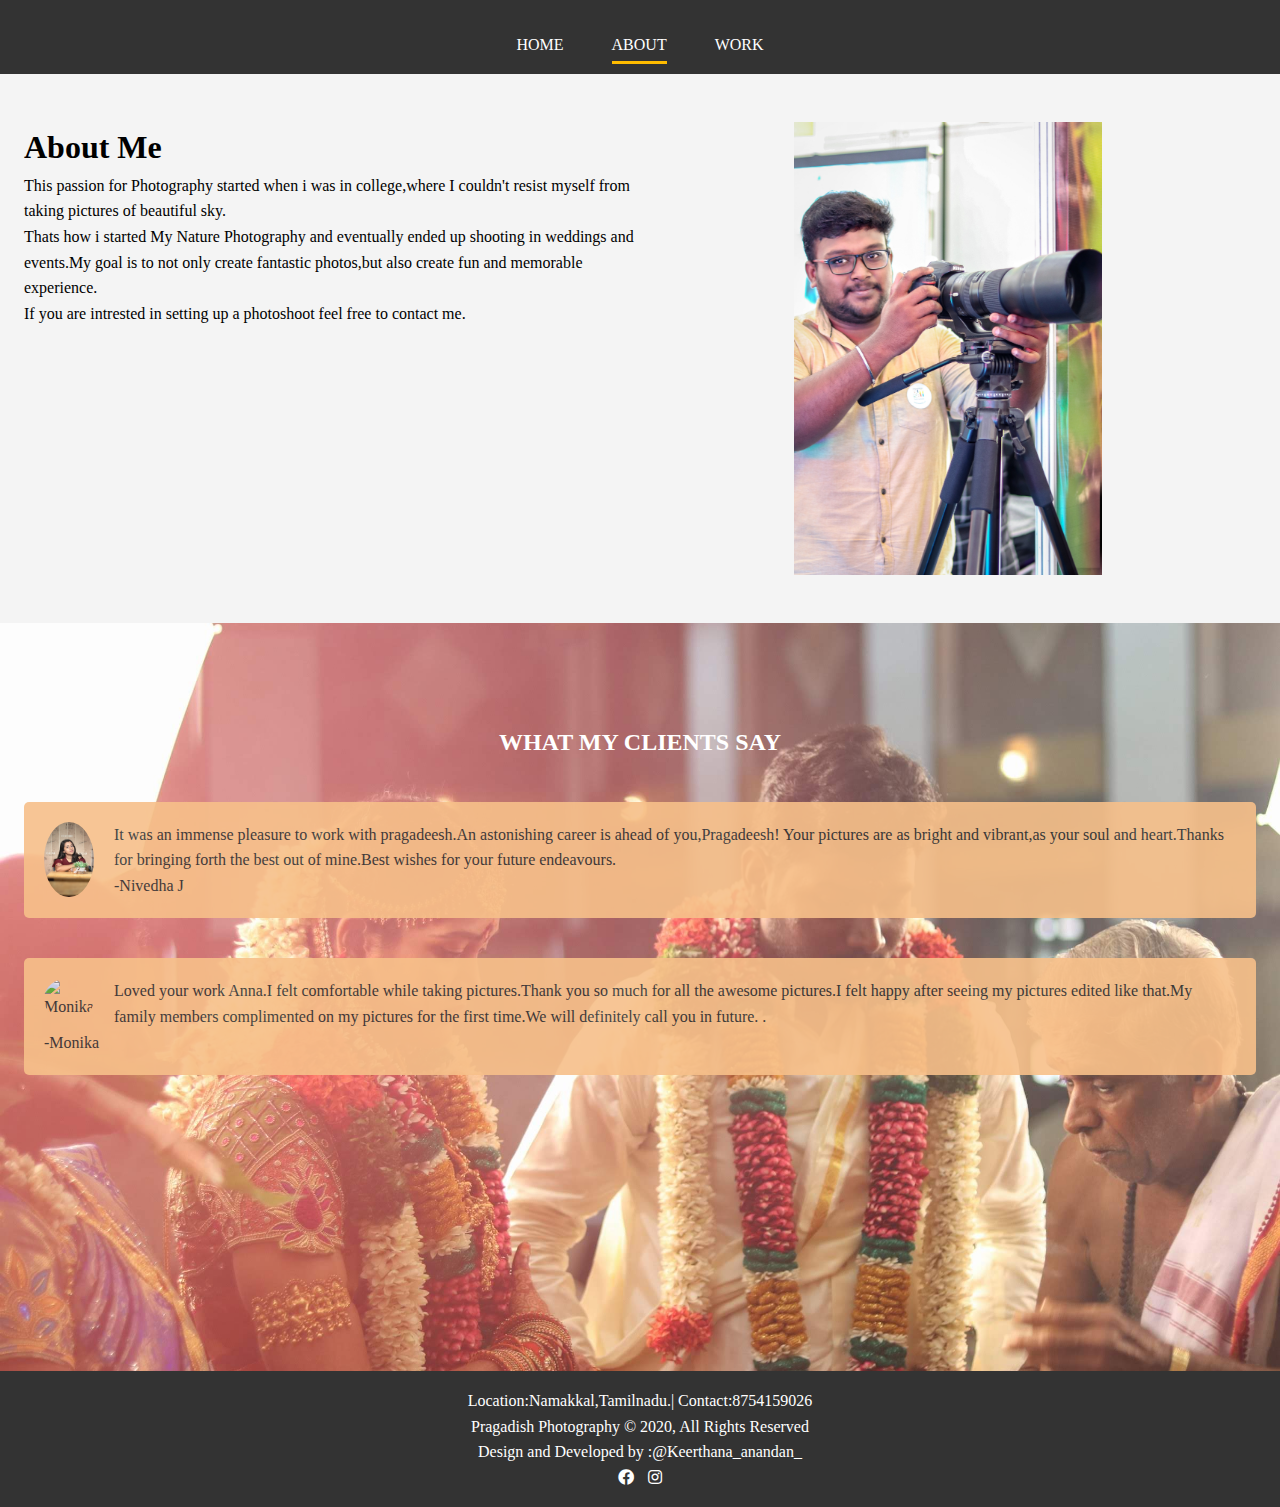
==== about.html @ 64ae879d "initial commit" ====
<!DOCTYPE html>
<html lang="en">
<head>
  <meta charset="UTF-8">
  <meta name="viewport" content="width=device-width, initial-scale=1.0">
  <meta http-equiv="X-UA-Compatible" content="ie=edge">
  <link
      rel="stylesheet"
      href="https://use.fontawesome.com/releases/v5.9.0/css/all.css"/>
<link rel="stylesheet" href="style.css">
<meta name="description" content="welcome to the hotel">
<meta name="keyword" content="new england hotel,hotel bt"> 
  <title>Pragadish Photography | About</title>
</head>
<body>
  <header>
    
      <nav id="main-nav" class="bg-dark">
        <div class="container">
        <ul>
          <li><a href="index.html" >Home</a></li>
          <li><a href="about.html" class="current">About</a></li>
          <li><a href="work.html">Work</a></li>
          
        </ul>
      </nav>
  </header>
  <section id="about-info" class="bg-light py-3">
    <div class="container">
      <div class="info-left">
        
        <h1 class="l-heading"> About Me</h1>
        <p>  This passion for Photography started when i was in college,where I couldn't resist myself from taking pictures of beautiful sky.</p>
        <p>Thats how i started My Nature Photography and eventually ended up shooting in weddings and events.My goal is to not only create fantastic photos,but also create fun and memorable experience.</p>
        <p>If you are intrested in setting up a photoshoot feel free to contact me.</p>
        
      </div>
      <div class="info-right">
       <img src="img/about.jpeg" >
      </div>
    </div>
  </section>

  <div class="clr"></div>
<section id="testimonials" class="py-3">
  <div class="container">
    <h2 class="l-heading">What My Clients Say</h2>
    <div class="testimonial bg-primary">
      <img src="img/model1.jpeg" alt="Nivedha">
      <p>It was an immense pleasure to work with pragadeesh.An astonishing career is ahead of you,Pragadeesh! Your pictures are as bright and vibrant,as your soul and heart.Thanks for bringing forth the best out of mine.Best wishes for your future endeavours.  </p>
      <p>-Nivedha J</p>
    </div>
    <div class="testimonial bg-primary">
        <img src="img/model2.jpg" alt="Monika">
        <p>Loved your work Anna.I felt comfortable while taking pictures.Thank you so much for all the awesome pictures.I felt happy after  seeing my pictures edited like that.My family members complimented on my pictures for the first time.We will definitely call you in future. .</p>
     <p>-Monika</p>   
      </div>
  </div>
</section>  
<div class="clr"></div>

<footer id="main-footer">
  <div class="footer-content container">
    <div>
   <p>Location:Namakkal,Tamilnadu.| Contact:8754159026</p>
   <p>Pragadish Photography &copy; 2020, All Rights Reserved</p>
   <p>Design and Developed  by <a href="https://instagram.com/keerthana_anandan_?igshid=17wivklwgw0v5"> :@Keerthana_anandan_ </a></p>
    
    <div class="social">
  
    <a href="www.facebook.com/pragadishphotography/" target="_blank"><i class="fab fa-facebook"></i></a>
    <a href="https://instagram.com/pragadish_photography?igshid=5xeemzu7ox75" target="_blank"><i class="fab fa-instagram"></i></a>
    
  </div>
  
</footer>
</body> 
</html>
---- style.css ----
.container {
    max-width: 1280px;
    padding: 0 1.5rem;
    margin: auto;
    overflow: hidden; }
  
  .btn-main, .btn-light, .btn-dark {
    display: inline-block;
    padding: 0.8rem 2rem;
    transition: all 0.5s;
    border: none;
    cursor: pointer; }
  
  .btn-main {
    color: #333;
    background-color: #ffbc00;
   }
  
  .btn-light {
    color: #333;
    background-color: #ffffff; }
  
  .btn-dark {
    color: #f4f4f4;
    background-color: #333; }
  
  button[class^='btn-']:hover,
  a[class^='btn-']:hover,
  input[class^='btn-']:hover {
    background-color: #ffbc00; }

    .bg-primary{
      background:#f7c08a;
      color:#333; }
  
  .bg-main {
    background: #ffbc00;
    color: #fff; }
  
  .bg-dark {
    background: #333;
    color: #fff; }
  
  .bg-light {
    background: #f4f4f4;
    color: #000; }
  
  .bg-medium {
    background: #ccc;
    color: #000; }
  
  .lead {
    font-size: 1.3rem;
    margin-bottom: 2rem; }
  
  .text-center {
    text-align: center; }
  
  .py-1 {
    padding: 1rem 0; }
  
  .py-2 {
    padding: 2rem 0; }
  
  .py-3 {
    padding: 3rem 0; }
  
  .py-4 {
    padding: 4rem 0; }
  
  .my-1 {
    margin: 1rem 0; }
  
  .my-2 {
    margin: 2rem 0; }
  
  .my-3 {
    margin: 3rem 0; }
  
  .my-4 {
    margin: 4rem 0; }
  
  .section-title {
    font-size: 2rem;
    display: block;
    padding-bottom: 0.5rem;
    text-align: center;
    font-weight: 100;
    text-transform: uppercase; }
  
  .bottom-line {
    height: 2px;
    width: 3rem;
    background: #ffbc00;
    display: block;
    margin: 0 auto 1rem auto; }
  
  .items {
    display: grid;
    grid-template-columns: repeat(2, 1fr);
    box-shadow: 0 5px 10px 0 rgba(0, 0, 0, 0.3); }
  
  .item {
    position: relative;
    background: #ffbc00;
    overflow: hidden; }
    .item::after {
      content: '';
      position: absolute;
      display: block;
      background: inherit;
      opacity: 0.9;
      top: 0;
      left: 0;
      width: 100%;
      height: 100%;
      transform: scale(2) translateX(-75%) translateY(-75%) rotate(-28deg);
      transition: transform 3s cubic-bezier(0.2, 1, 0.3, 1); }
    .item:hover:after {
      transform: scale(2) translateX(0) translateY(0) rotate(-28deg); }
    .item:hover .item-image {
      transform: scale(1.2); }
    .item:hover .item-text {
      opacity: 1;
      transform: translateY(0); }
    .item-image {
      height: auto;
      transform: translateZ(0);
      display: block;
      transition: transform 750ms cubic-bezier(0.2, 1, 0.3, 1); }
    .item-image:before {
      content: '';
      display: block;
      padding-top: 75%;
      overflow: hidden; }
    .item-image img {
      position: absolute;
      top: 0;
      left: 0;
      width: 100%;
      height: auto;
      line-height: 0; }
    .item-text {
      position: absolute;
      top: 0;
      left: 0;
      bottom: 0;
      right: 0;
      opacity: 0;
      text-align: center;
      z-index: 1;
      color: #fff;
      transform: translateY(-20%);
      transition: opacity 500ms cubic-bezier(0.2, 1, 0.3, 1), transform 500ms cubic-bezier(0.2, 1, 0.3, 1);
      transition-delay: 300ms; }
    .item-text-wrap {
      position: absolute;
      width: 100%;
      top: 50%;
      transform: translateY(-50%); }
    .item-text-title {
      font-size: 2rem;
      padding: 0 1rem;
      margin: 5px 0 0 0; }
    .item-text-category {
      text-transform: uppercase;
      font-size: 1.2rem;
      opacity: 0.7;
      margin: 0; }
  
  * {
    margin: 0;
    padding: 0; }
    .clr{
      clear: both;
    }
  
  body {
    font-family: 'Noto Serif JP', serif;
    line-height: 1.6;
    background: #fff; }
  
  a {
    text-decoration: none;
    color: #333; }
  
  ul {
    list-style: none; }
  
  h2,
  h3,
  h4 {
    text-transform: uppercase; }
  
  img {
    width: 100%; }

    /*font change*/
 #font {
   font-family:'Verdana, Geneva, Tahoma, sans-serif';
   border-radius:6px;
    }
    
  
  #logo {
    width: 70px;
    height: 70px;
    color: #fff;
    text-transform: uppercase; }
    /*main nav*/
    #main-nav {
      display: flex;
      justify-content: space-between;
      padding-top: 1rem; }
      #main-nav ul {
        display: flex; }
      #main-nav li {
        padding: 1rem 1.5rem; }
      #main-nav a {
        text-decoration: none;
        color:#fff;
        text-transform: uppercase;
        border-bottom: 3px transparent solid;
        padding-bottom: 0.5rem;
        transition: border-color 0.5s; }
        #main-nav a:hover {
          border-color: #ccc; }
        #main-nav a.current {
          border-color: #ffbc00; }
    

    /*navbar*/
#navbar{
  background: #000;
  color: #ffffff;
  overflow: auto;

}
 #navbar a{
   color: #ffffff;

 }

 #navbar .logo{
   float: left;
   padding-top: 10px;

 }
 
 #navbar ul{
   list-style: none;
   float: left; 

 }
 #navbar ul li {
   float: left;
 }

 #navbar ul li a{
   display: block;
   padding:30px;
   text-align: center;
 }
 #navbar ul li a:hover, 
 #navbar ul li a.current {
   background: #444;
   color: #f7c08a;
 }

  
  
        
        #header-home {
            background: url("img/showcaseee.jpg") no-repeat center right/cover;
            opacity: 0.9;
            height: 100vh;
            color: #fff; }
            #header-home .header-content {
              text-align: center;
              padding-top: 20%; }
              #header-home .header-content h1 {
                font-size: 4rem;
                line-height: 1.2; }

                /*about info*/
#about-info .info-right{
  float:right;
  width:50%;
  min-height:100%;
  
}
#about-info .info-right img{
  display:block;
  margin:auto;
  width:50%;

}
#about-info .info-left{

float:left;
width:50%;
min-height:100%;
}



/*testmonial cover-to show whole img*/
#testimonials {
  height:600px;
  background: url('img/showcasee.JPG') no-repeat center center/cover; 
  padding-top:100px;
}
#testimonials  h2{
  color:#fff;
  text-align:center;
  padding-bottom:40px;
}
#testimonials .testimonial{
  padding:20px;
  margin-bottom:40px;
  border-radius:5px;
  opacity:0.9;

}
#testimonials .testimonial img{

  width:50px;
  float:left;
  margin-right:20px;
  border-radius:50%;

}
#main-footer{
  background:#333;
  text-align:center;
  color:#fff;
  padding:20px;
}

    #main-footer {
      background: #333;
      color: #fff;
      height: 6rem;
      
    }
    
      .footer-content {
        display: flex;
        justify-content: center;
        height: 6rem;
        align-items: center;
      }
    
          #main-footer .social i:hover {
            background: coral;
          
        }
        #main-footer .footer-content a{
          color:#fff;
        }

        #main-footer .social a{
          color:#fff;
          padding:5px;

        }
    
        .gallery{
          column-count: 3;
          max-width:1000px;
          margin:auto;
          background:#ffffff;
          padding:30px;
          box-shadow:0 0 30px #ffbc00;
        }
         
          

        
































                @media (max-width: 800px) {
                    #header-home {
                      height: 30rem; }
                      #header-home .header-content {
                        padding-top: 5rem; } }
                        
                  
                  @media (max-width: 500px) {
                    #main-nav {
                      flex-direction: column;
                      align-items: center; }
                      #main-nav li {
                        padding: 1rem; }
                    #header-home {
                      height: 50rem;
                      border-bottom: 3px solid #ffbc00;
                      background-position: 50% 50%;}
                      #header-home .header-content h1{
                          padding-top: 3rem;
                    font-size: 3rem; }
                  
                    
                      
                    #header-inner {
                      height: 10rem; }
                      #main-footer {
                        height: 7rem; }
                        #main-footer .footer-content {
                          flex-direction: column;
                          padding: 1rem;
                          height: 5rem; }
                          #home-a .specials,
                          #home-b .stats,
                          #home-c .process,
                          #about-d .testimonials,
                          #contact-b .contact-info,
                          .items {
                            grid-template-columns: 1fr; }
                          #home-a .specials div {
                            border-bottom: 1px #f4f4f4 solid;
                            padding-bottom: 1rem; }
                            #home-a .specials div:last-child {
                              border: none;
                              padding-bottom: 0; }
                          #home-b .stats div {
                            padding: 2rem 0 1rem 0; }
                          #about-a .about-info {
                            grid-template-areas: 'bioimage' 'bio' 'aw1' 'aw2' 'aw3'; }
                          #about-c {
                            display: none; } 
                            #main-footer {
                              clear: both;
                              height: 13rem; }
                              #main-footer .footer-content {
                                flex-direction: column;
                                padding: 1rem;
                                height: 10rem; } }
                    
                    @media (max-height: 580px) {
                      #header-home .header-content {
                        padding-top: 3rem; }
                       }
                    
                    @media (max-height: 330px) {
                      #header-home .header-content h1 {
                        font-size: 2rem; }
                      
                      }

                      @media (max-width:768px){
                        /* about info*/

#about-info .info-right ,
#about-info .info-left {
  width:100%;
  float:none;

}
#about-info .info-right {
  margin-top:30px;
}

.l-heading{
  text-align:center;
}
                      }

                      @media screen and (max-width: 1024px){
                        .gallery{
                          column-count: 3;
                        }
                      }
                      @media screen and (max-width: 640px){
                        .gallery{
                          column-count: 2;
                        }
                      } @media screen and (max-width: 375px){
                        .gallery{
                          column-count: 2;
                        }
                      }
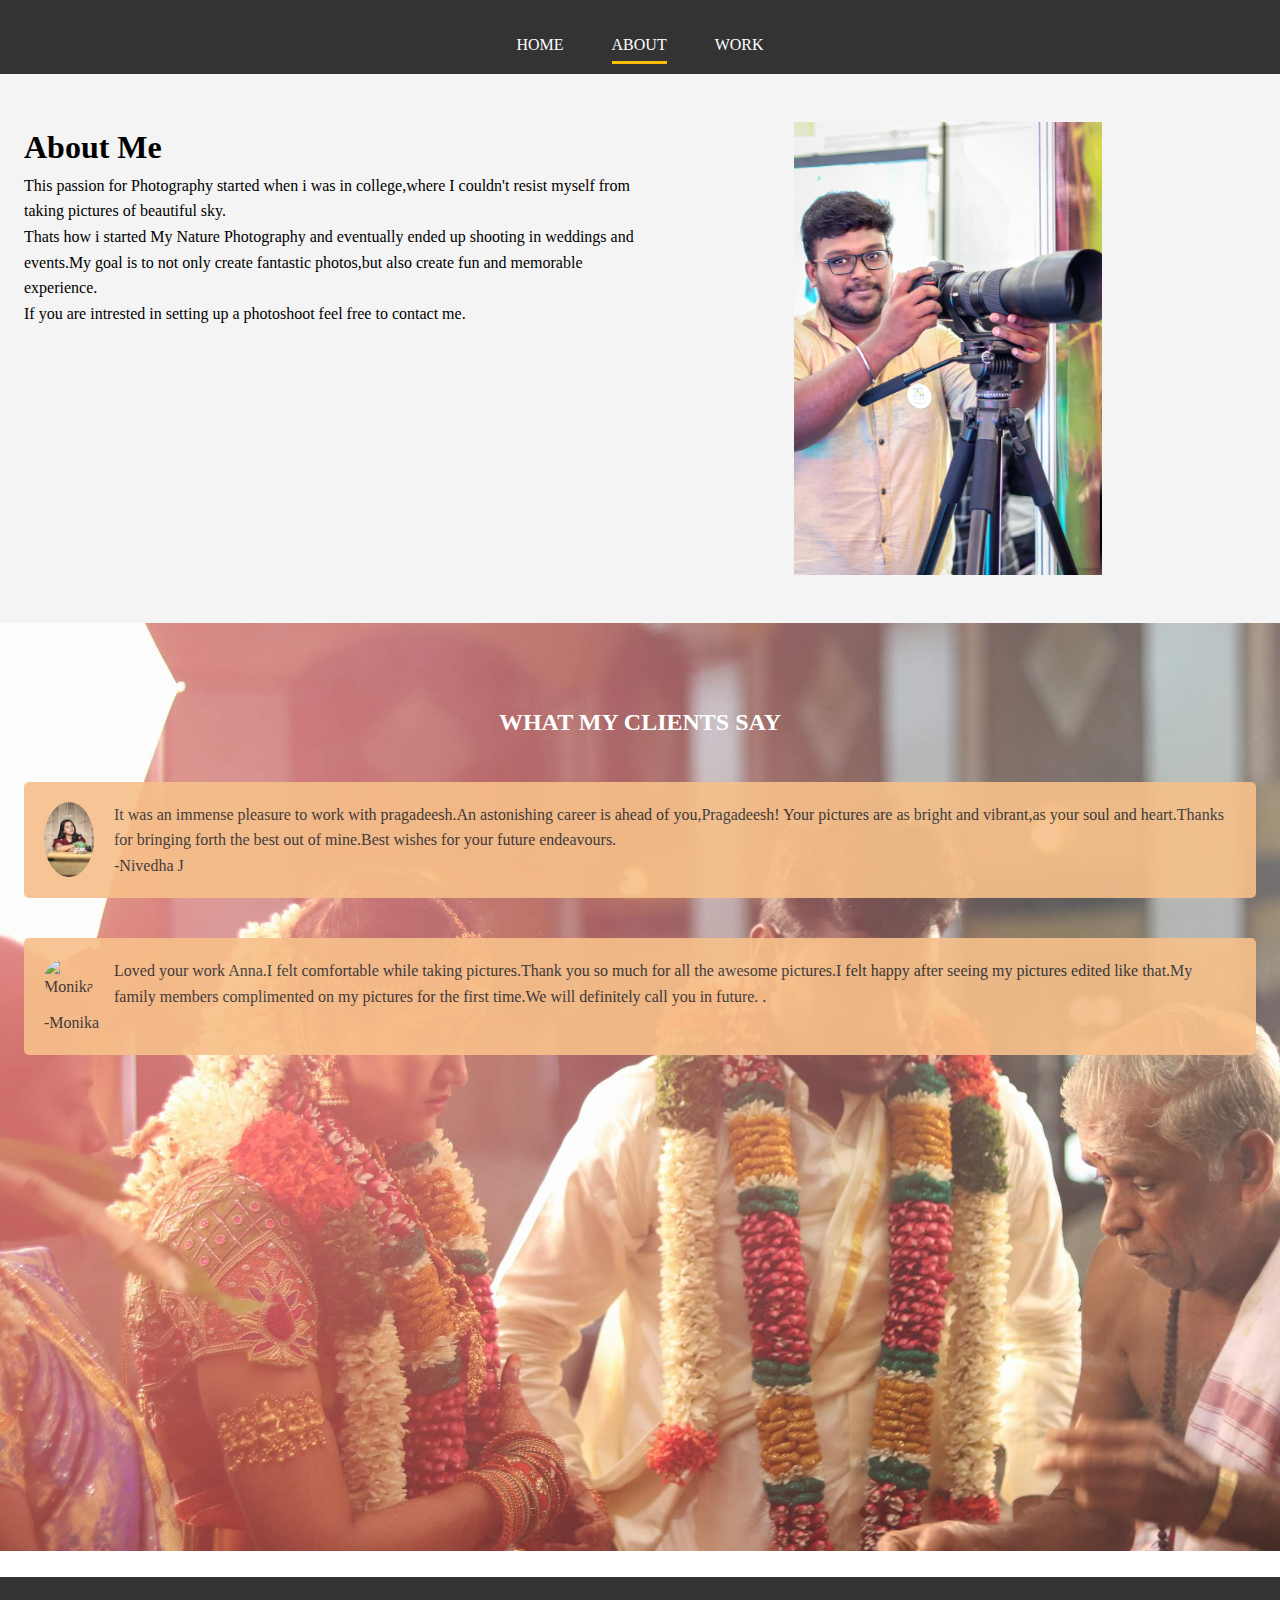
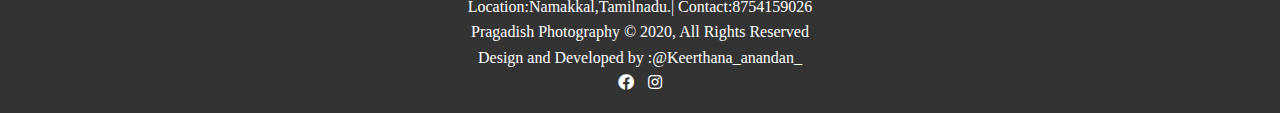
==== commit cfd5e3a7: "about page responsive and updated work page" ====
--- a/about.html
+++ b/about.html
@@ -53,11 +53,12 @@
     <div class="testimonial bg-primary">
         <img src="img/model2.jpg" alt="Monika">
         <p>Loved your work Anna.I felt comfortable while taking pictures.Thank you so much for all the awesome pictures.I felt happy after  seeing my pictures edited like that.My family members complimented on my pictures for the first time.We will definitely call you in future. .</p>
-     <p>-Monika</p>   
+      <p>-Monika</p>   
       </div>
   </div>
 </section>  
 <div class="clr"></div>
+<br>
 
 <footer id="main-footer">
   <div class="footer-content container">
--- a/style.css
+++ b/style.css
@@ -98,75 +98,27 @@
   .items {
     display: grid;
     grid-template-columns: repeat(2, 1fr);
+    grid-gap: 10px;
     box-shadow: 0 5px 10px 0 rgba(0, 0, 0, 0.3); }
   
   .item {
     position: relative;
     background: #ffbc00;
     overflow: hidden; }
-    .item::after {
-      content: '';
-      position: absolute;
-      display: block;
-      background: inherit;
-      opacity: 0.9;
-      top: 0;
-      left: 0;
-      width: 100%;
-      height: 100%;
-      transform: scale(2) translateX(-75%) translateY(-75%) rotate(-28deg);
-      transition: transform 3s cubic-bezier(0.2, 1, 0.3, 1); }
-    .item:hover:after {
-      transform: scale(2) translateX(0) translateY(0) rotate(-28deg); }
-    .item:hover .item-image {
-      transform: scale(1.2); }
-    .item:hover .item-text {
-      opacity: 1;
-      transform: translateY(0); }
-    .item-image {
-      height: auto;
-      transform: translateZ(0);
-      display: block;
-      transition: transform 750ms cubic-bezier(0.2, 1, 0.3, 1); }
-    .item-image:before {
-      content: '';
-      display: block;
-      padding-top: 75%;
-      overflow: hidden; }
-    .item-image img {
-      position: absolute;
-      top: 0;
-      left: 0;
-      width: 100%;
-      height: auto;
-      line-height: 0; }
-    .item-text {
-      position: absolute;
-      top: 0;
-      left: 0;
-      bottom: 0;
-      right: 0;
-      opacity: 0;
-      text-align: center;
-      z-index: 1;
-      color: #fff;
-      transform: translateY(-20%);
-      transition: opacity 500ms cubic-bezier(0.2, 1, 0.3, 1), transform 500ms cubic-bezier(0.2, 1, 0.3, 1);
-      transition-delay: 300ms; }
-    .item-text-wrap {
-      position: absolute;
-      width: 100%;
-      top: 50%;
-      transform: translateY(-50%); }
+    
+   
+   
+    
     .item-text-title {
       font-size: 2rem;
       padding: 0 1rem;
-      margin: 5px 0 0 0; }
-    .item-text-category {
-      text-transform: uppercase;
-      font-size: 1.2rem;
-      opacity: 0.7;
-      margin: 0; }
+      margin: 10px 0 5px 0; }
+
+      .items .item  .btn-light{
+      border-radius: 3rem;
+        margin-bottom:5px;
+      }
+    
   
   * {
     margin: 0;
@@ -306,9 +258,9 @@
 
 /*testmonial cover-to show whole img*/
 #testimonials {
-  height:600px;
+  height:800px;
   background: url('img/showcasee.JPG') no-repeat center center/cover; 
-  padding-top:100px;
+  padding-top:80px;
 }
 #testimonials  h2{
   color:#fff;
@@ -428,7 +380,7 @@
                       background-position: 50% 50%;}
                       #header-home .header-content h1{
                           padding-top: 3rem;
-                    font-size: 3rem; }
+                    font-size: 2rem; }
                   
                     
                       
@@ -446,7 +398,9 @@
                           #about-d .testimonials,
                           #contact-b .contact-info,
                           .items {
-                            grid-template-columns: 1fr; }
+                            grid-template-columns: 1fr;
+                           }
+                           
                           #home-a .specials div {
                             border-bottom: 1px #f4f4f4 solid;
                             padding-bottom: 1rem; }
